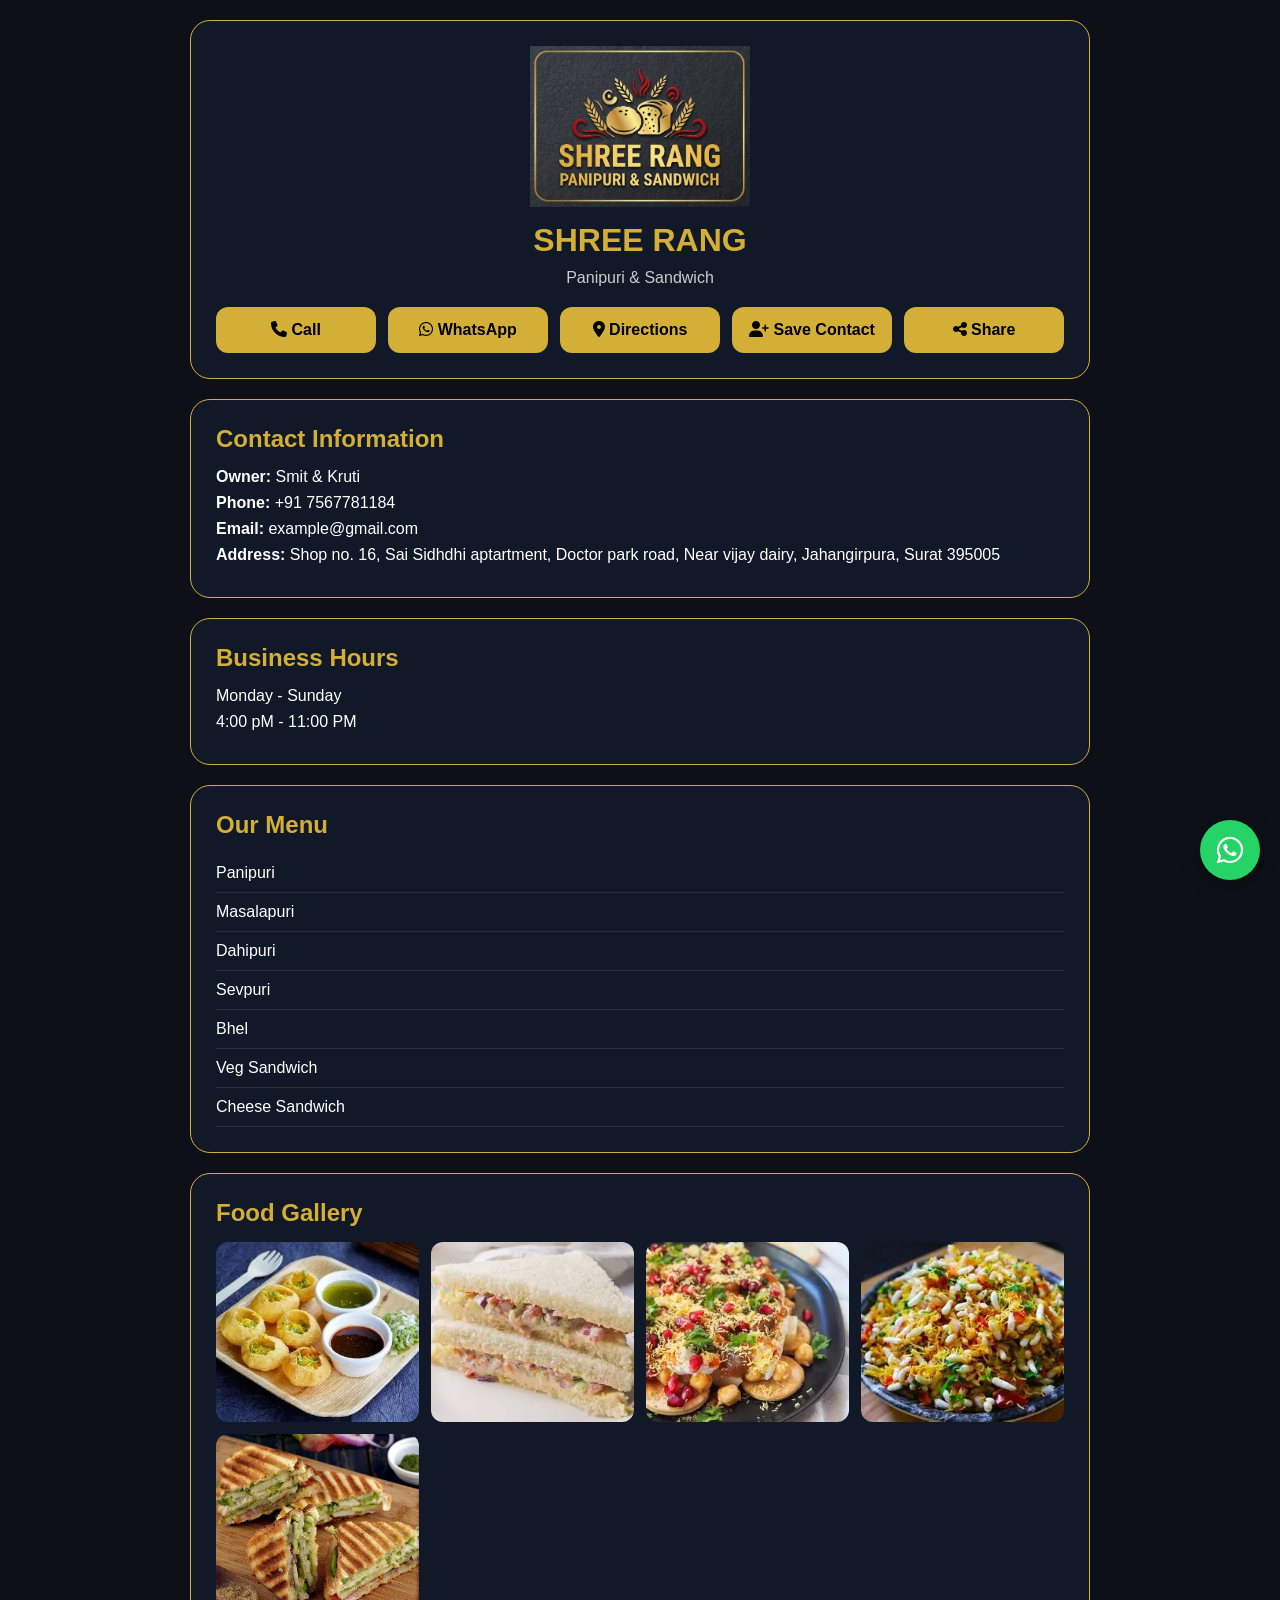
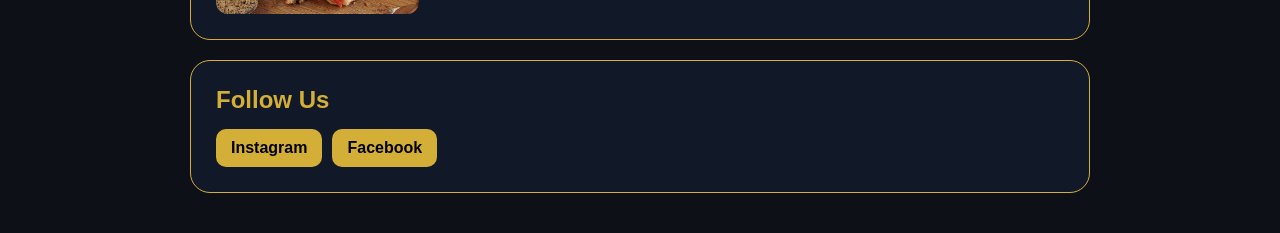
==== index.html @ 5ba2f61e "Add files via upload" ====
<!DOCTYPE html>
<html lang="en">
<head>
<meta charset="UTF-8">
<meta name="viewport" content="width=device-width, initial-scale=1.0">
<title>Business Card</title>

<link rel="stylesheet" href="style.css">

<link rel="stylesheet"
href="https://cdnjs.cloudflare.com/ajax/libs/font-awesome/6.5.1/css/all.min.css">

</head>
<body>

<div class="container">

    <div class="card">

        <img src="images/logo.jpeg" class="logo" alt="Logo">

        <h1>SHREE RANG</h1>

        <p class="tagline">
            Panipuri & Sandwich
        </p>

        <div class="action-buttons">

            <a href="tel:+917567781184" class="btn">
                <i class="fas fa-phone"></i>
                Call
            </a>

            <a href="https://wa.me/7567781184"
               target="_blank"
               class="btn">
                <i class="fab fa-whatsapp"></i>
                WhatsApp
            </a>

            <a href="https://maps.app.goo.gl/PmovwTTZGh7BVFyu7?g_st=ac"
               target="_blank"
               class="btn">
                <i class="fas fa-location-dot"></i>
                Directions
            </a>

            <a href="contact.vcf"
               class="btn">
                <i class="fas fa-user-plus"></i>
                Save Contact
            </a>

            <a href="#"
               onclick="shareCard()"
               class="btn">
                <i class="fas fa-share-alt"></i>
                Share
            </a>

        </div>

    </div>

    <section class="info">

        <h2>Contact Information</h2>

        <p><strong>Owner:</strong> Smit & Kruti</p>

        <p><strong>Phone:</strong> +91 7567781184</p>

        <p><strong>Email:</strong> example@gmail.com</p>

        <p><strong>Address:</strong> Shop no. 16, Sai Sidhdhi aptartment, Doctor park road, Near vijay dairy, Jahangirpura, Surat 395005 </p>

    </section>

    <section class="hours">

        <h2>Business Hours</h2>

        <p>Monday - Sunday</p>

        <p>4:00 pM - 11:00 PM</p>

    </section>

    <section class="menu">

        <h2>Our Menu</h2>

        <ul>

            <li>Panipuri</li>
            <li>Masalapuri</li>
            <li>Dahipuri</li>
            <li>Sevpuri</li>
            <li>Bhel</li>
            <li>Veg Sandwich</li>
            <li>Cheese Sandwich</li>

        </ul>

    </section>

    <section class="gallery">

        <h2>Food Gallery</h2>

        <div class="gallery-grid">

            <img src="images/food1.jpeg">
            <img src="images/food2.jpeg">
            <img src="images/food3.jpeg">
            <img src="images/food4.jpeg">
            <img src="images/food5.jpeg">

        </div>

    </section>

    <section class="social">

        <h2>Follow Us</h2>

        <div class="social-links">

            <a href="#">Instagram</a>
            <a href="#">Facebook</a>
            

        </div>

    </section>

</div>

<a href="https://wa.me/7567781184"
   target="_blank"
   class="floating-whatsapp">

   <i class="fab fa-whatsapp"></i>

</a>

<script>

function shareCard(){

if(navigator.share){

navigator.share({
title:'Business Card',
text:'Check out our Business Card',
url:window.location.href
});

}else{

alert("Sharing not supported");

}

}

</script>

</body>
</html>
---- style.css ----
*{
margin:0;
padding:0;
box-sizing:border-box;
font-family:Arial,sans-serif;
}

body{
background:#0d1117;
color:white;
min-height:100vh;
padding:20px;
}

.container{
width:100%;
max-width:900px;
margin:auto;
}

.card,
.info,
.hours,
.menu,
.gallery,
.social{
background:#111827;
border:1px solid #d4af37;
border-radius:20px;
padding:25px;
margin-bottom:20px;
}

.logo{
width:220px;
max-width:100%;
display:block;
margin:auto;
margin-bottom:15px;
}

h1{
text-align:center;
color:#d4af37;
margin-bottom:10px;
}

.tagline{
text-align:center;
margin-bottom:20px;
color:#ccc;
}

.action-buttons{
display:grid;
grid-template-columns:repeat(auto-fit,minmax(150px,1fr));
gap:12px;
}

.btn{
background:#d4af37;
color:black;
text-decoration:none;
padding:14px;
border-radius:12px;
font-weight:bold;
text-align:center;
transition:.3s;
}

.btn:hover{
transform:scale(1.03);
}

h2{
color:#d4af37;
margin-bottom:15px;
}

.info p,
.hours p{
margin:8px 0;
}

.menu ul{
list-style:none;
}

.menu li{
padding:10px 0;
border-bottom:1px solid rgba(255,255,255,.1);
}

.gallery-grid{
display:grid;
grid-template-columns:repeat(auto-fit,minmax(200px,1fr));
gap:12px;
}

.gallery-grid img{
width:100%;
height:180px;
object-fit:cover;
border-radius:12px;
}

.social-links{
display:flex;
flex-wrap:wrap;
gap:10px;
}

.social-links a{
background:#d4af37;
padding:10px 15px;
border-radius:10px;
text-decoration:none;
color:black;
font-weight:bold;
}

.floating-whatsapp{
position:fixed;
bottom:20px;
right:20px;
width:60px;
height:60px;
background:#25D366;
border-radius:50%;
display:flex;
justify-content:center;
align-items:center;
font-size:30px;
color:white;
text-decoration:none;
box-shadow:0 5px 20px rgba(0,0,0,.3);
z-index:999;
}

@media(max-width:600px){

.logo{
width:170px;
}

.btn{
padding:12px;
font-size:14px;
}

.gallery-grid img{
height:140px;
}

}
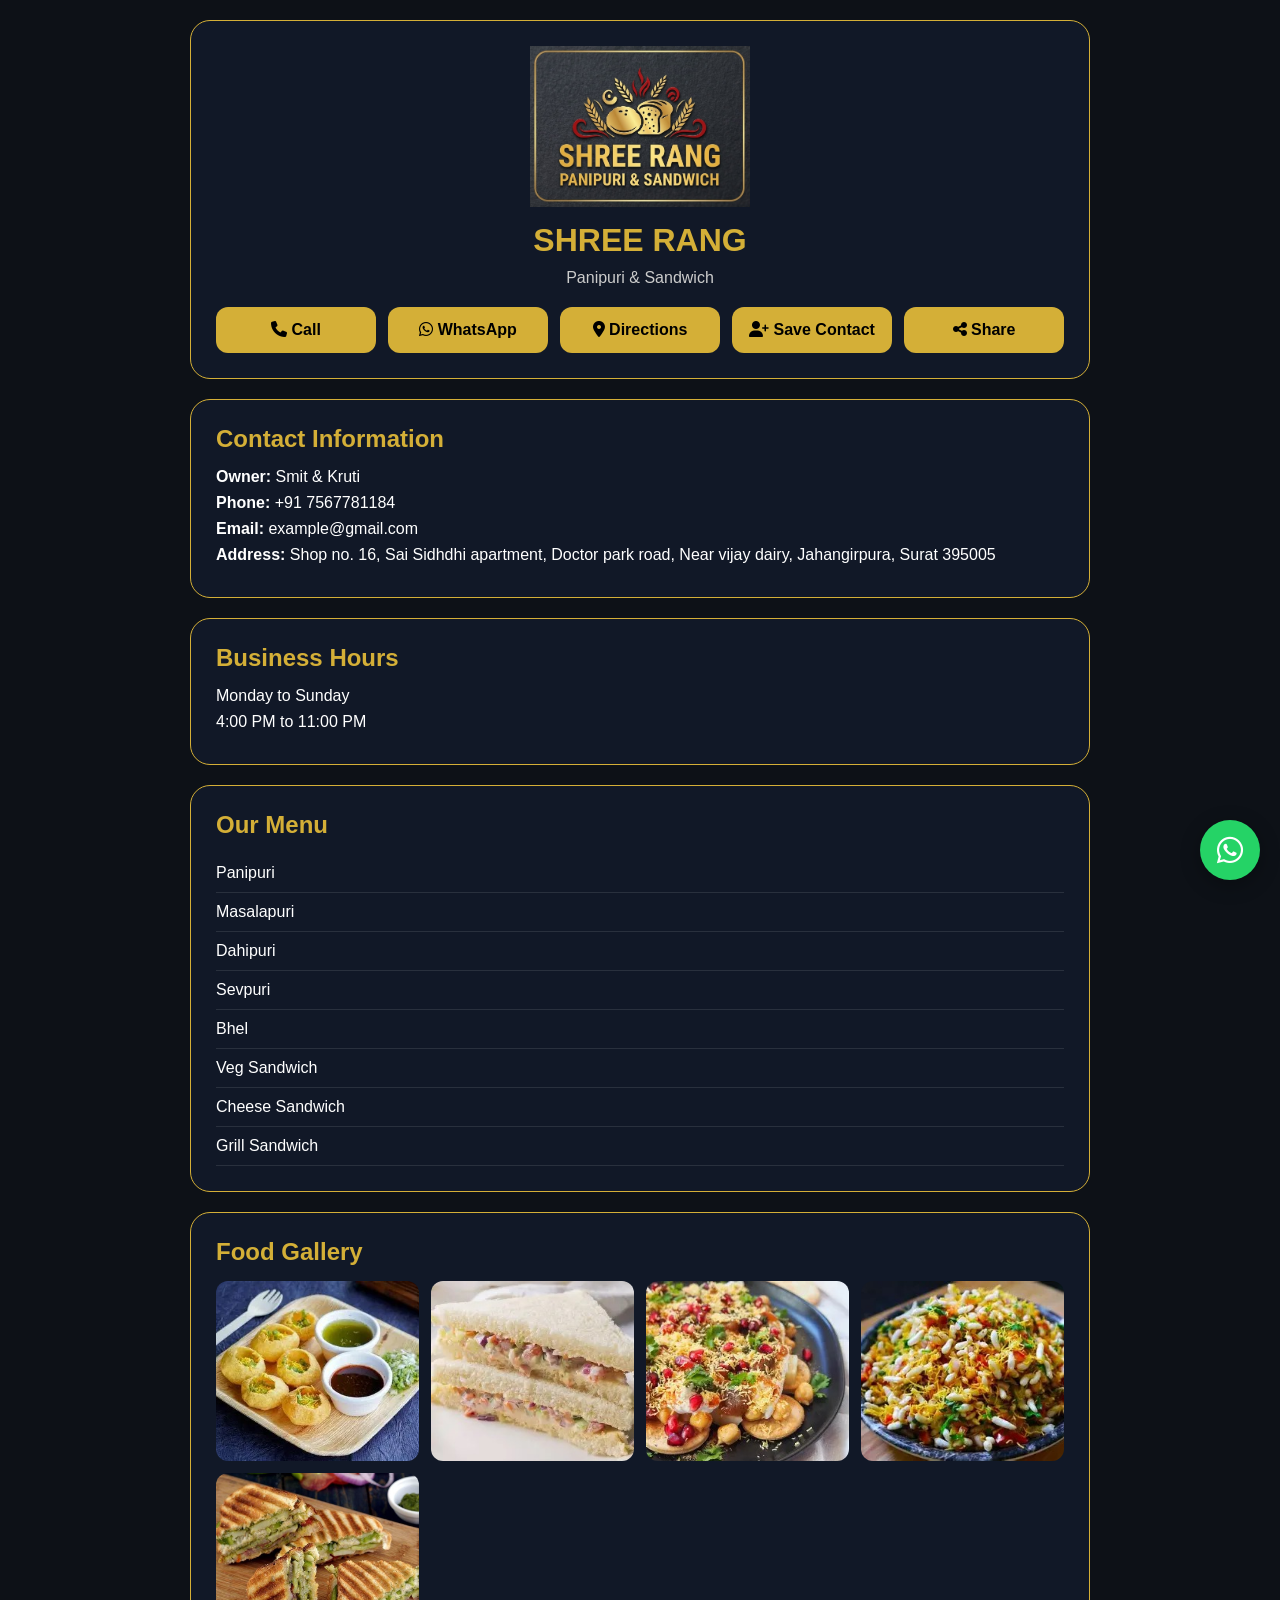
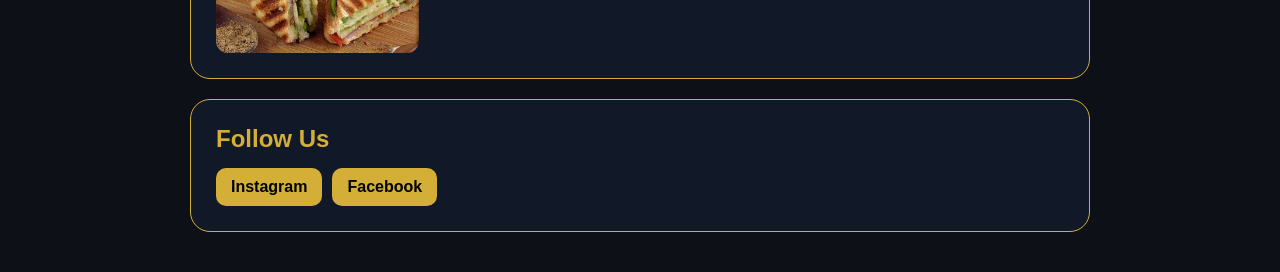
==== commit eb9f40a9: "Update index.html" ====
--- a/index.html
+++ b/index.html
@@ -73,7 +73,7 @@
 
         <p><strong>Email:</strong> example@gmail.com</p>
 
-        <p><strong>Address:</strong> Shop no. 16, Sai Sidhdhi aptartment, Doctor park road, Near vijay dairy, Jahangirpura, Surat 395005 </p>
+        <p><strong>Address:</strong> Shop no. 16, Sai Sidhdhi apartment, Doctor park road, Near vijay dairy, Jahangirpura, Surat 395005 </p>
 
     </section>
 
@@ -81,9 +81,9 @@
 
         <h2>Business Hours</h2>
 
-        <p>Monday - Sunday</p>
+        <p>Monday to Sunday</p>
 
-        <p>4:00 pM - 11:00 PM</p>
+        <p>4:00 PM to 11:00 PM</p>
 
     </section>
 
@@ -100,6 +100,7 @@
             <li>Bhel</li>
             <li>Veg Sandwich</li>
             <li>Cheese Sandwich</li>
+            <li>Grill Sandwich</li>
 
         </ul>
 
@@ -168,4 +169,4 @@
 </script>
 
 </body>
-</html>+</html>
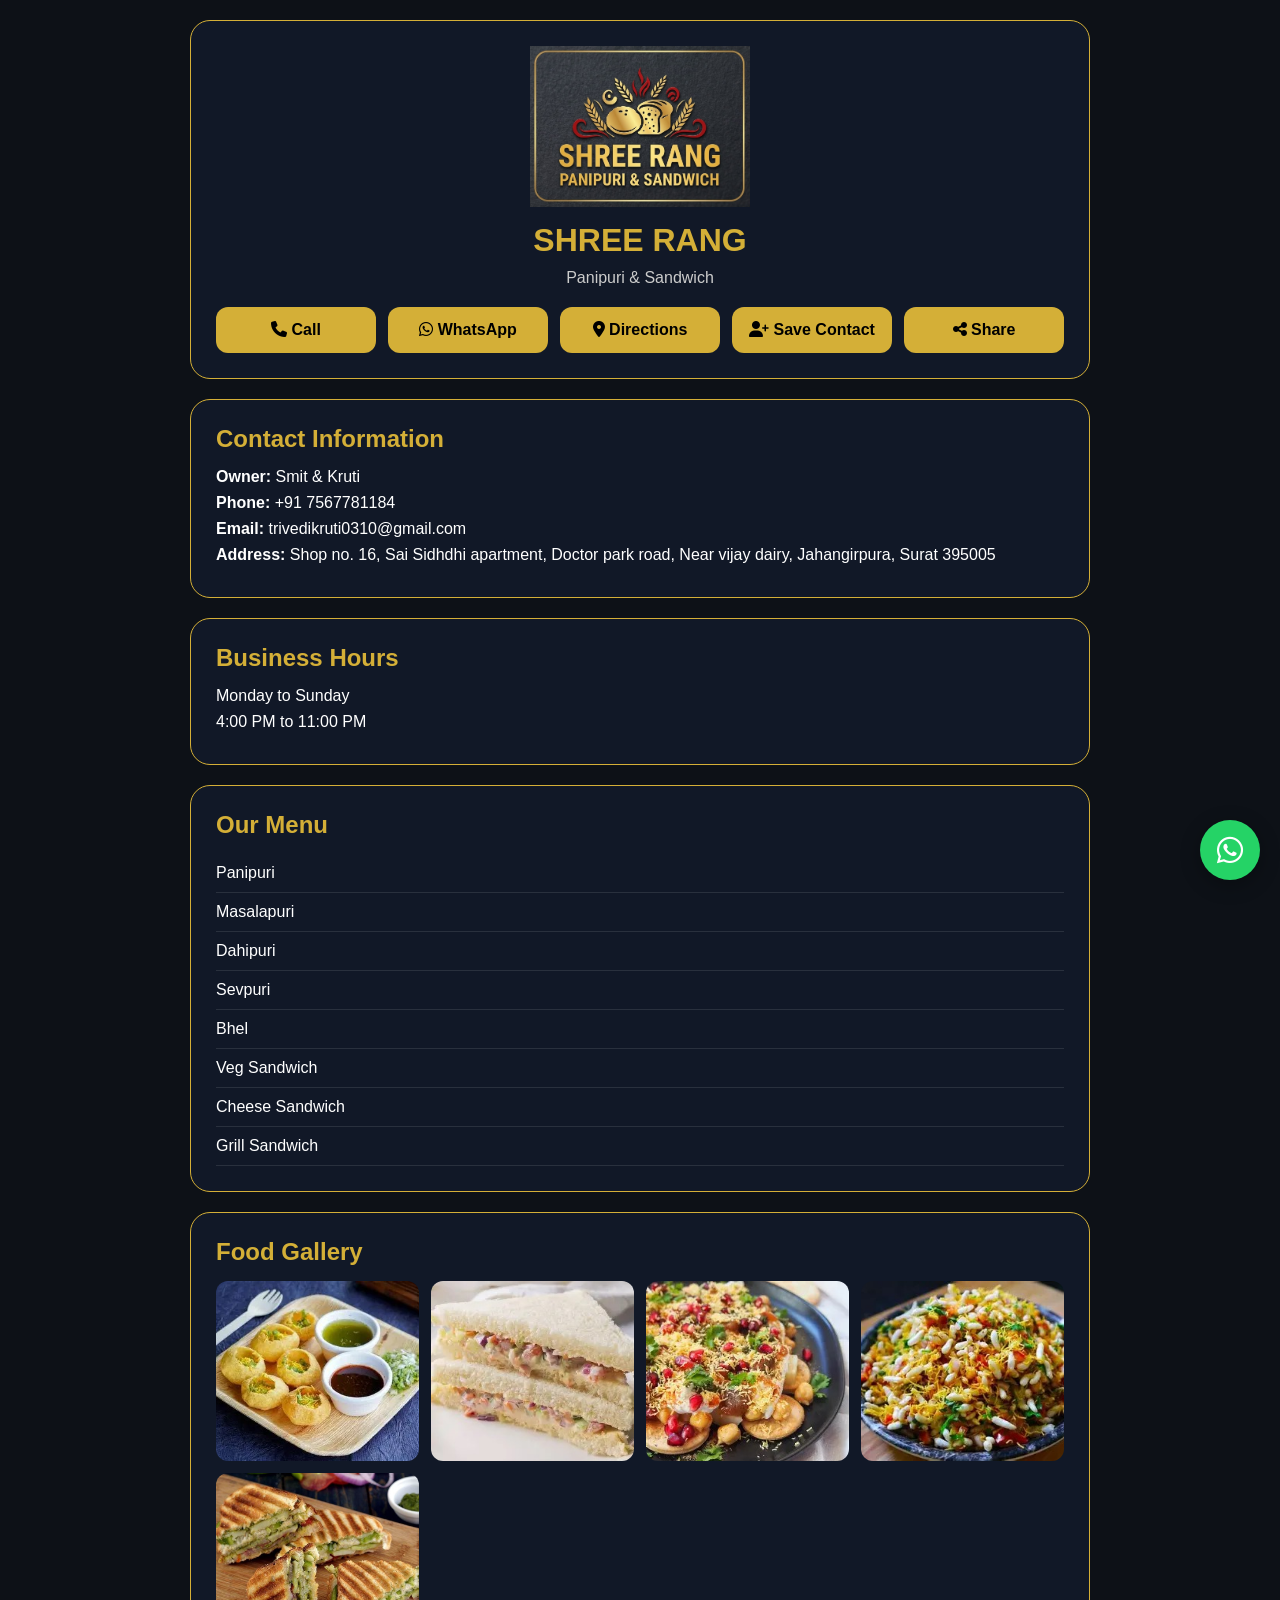
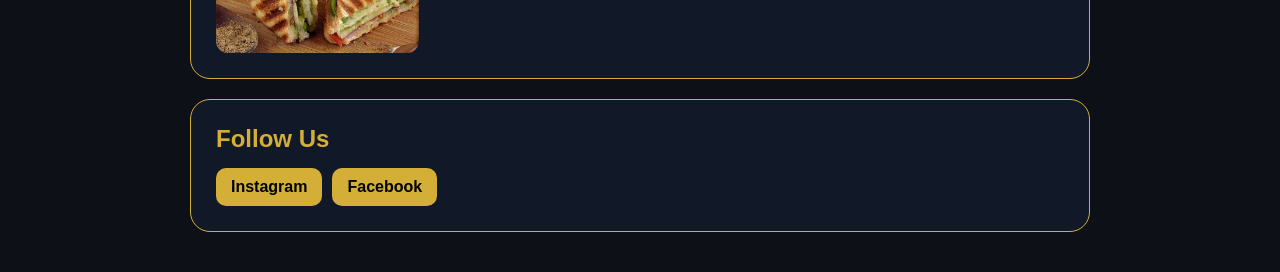
==== commit 417b3839: "Update index.html" ====
--- a/index.html
+++ b/index.html
@@ -71,7 +71,7 @@
 
         <p><strong>Phone:</strong> +91 7567781184</p>
 
-        <p><strong>Email:</strong> example@gmail.com</p>
+        <p><strong>Email:</strong> trivedikruti0310@gmail.com</p>
 
         <p><strong>Address:</strong> Shop no. 16, Sai Sidhdhi apartment, Doctor park road, Near vijay dairy, Jahangirpura, Surat 395005 </p>
 
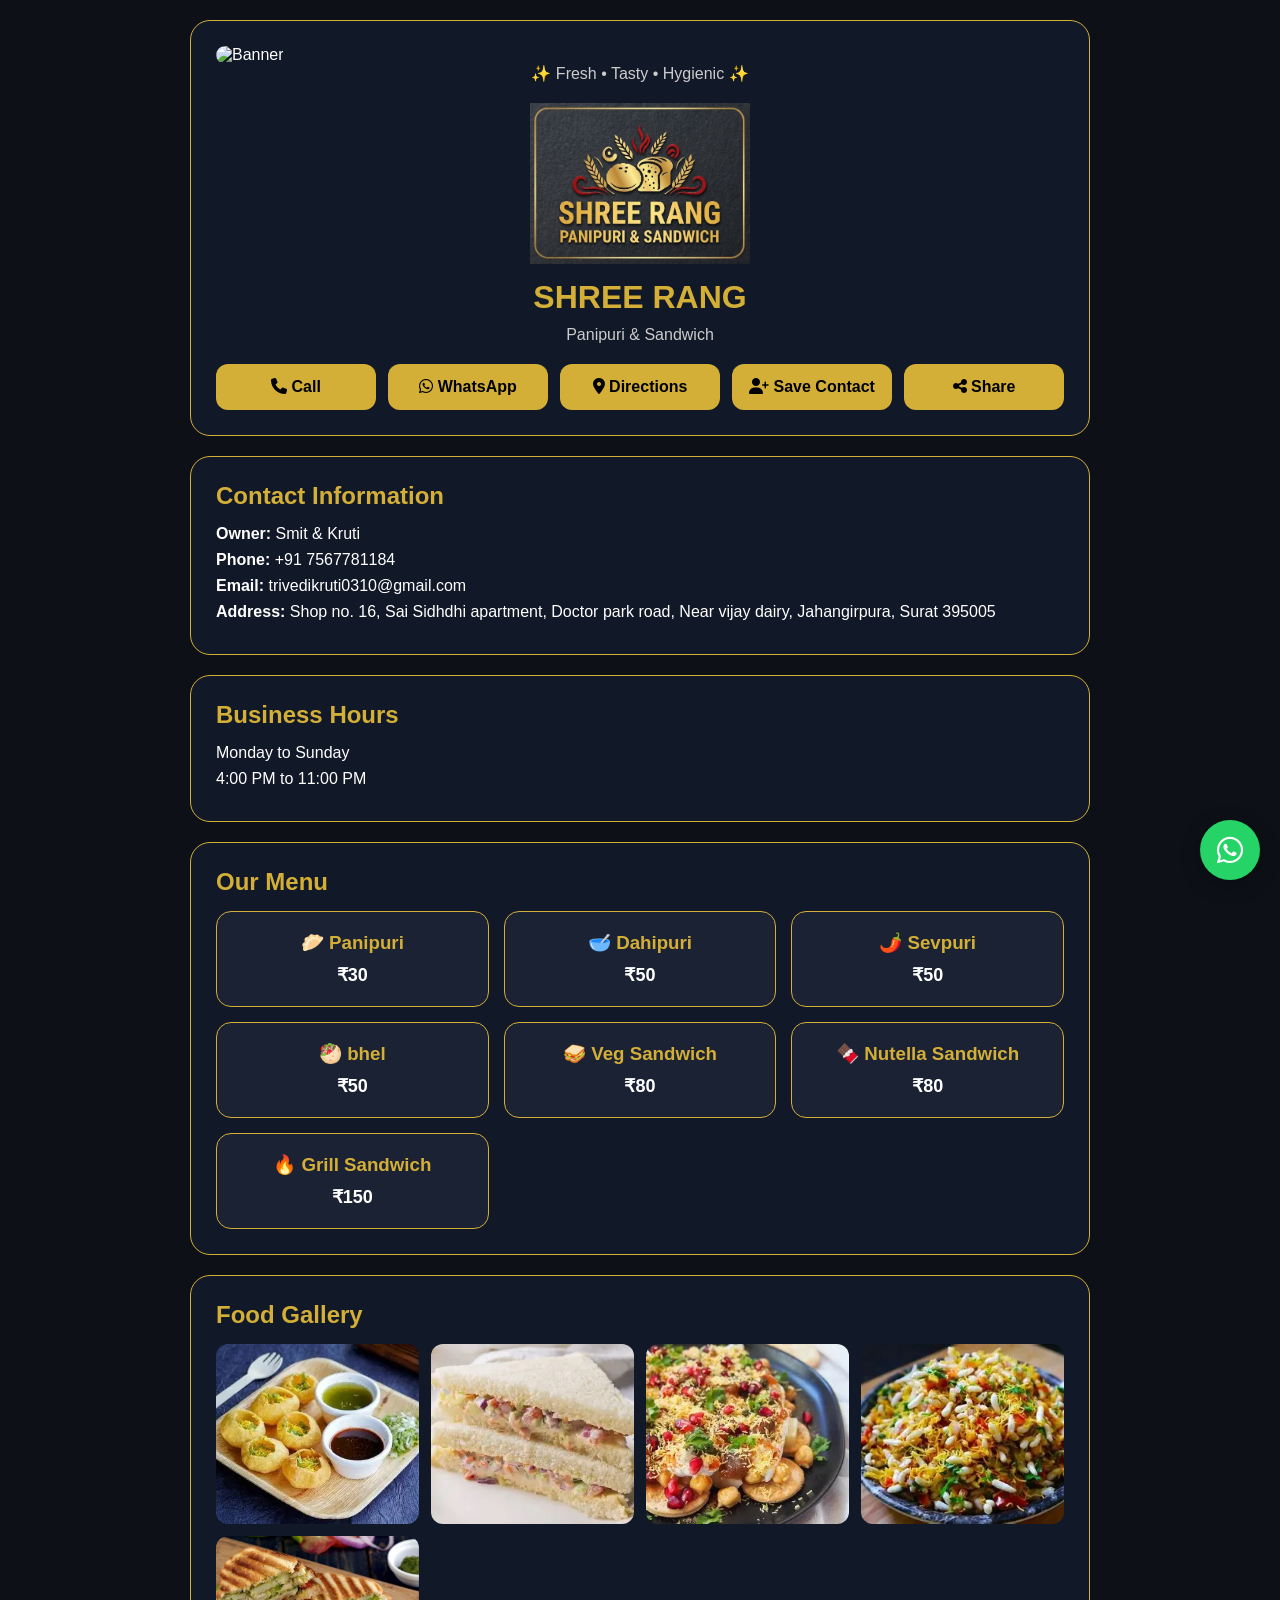
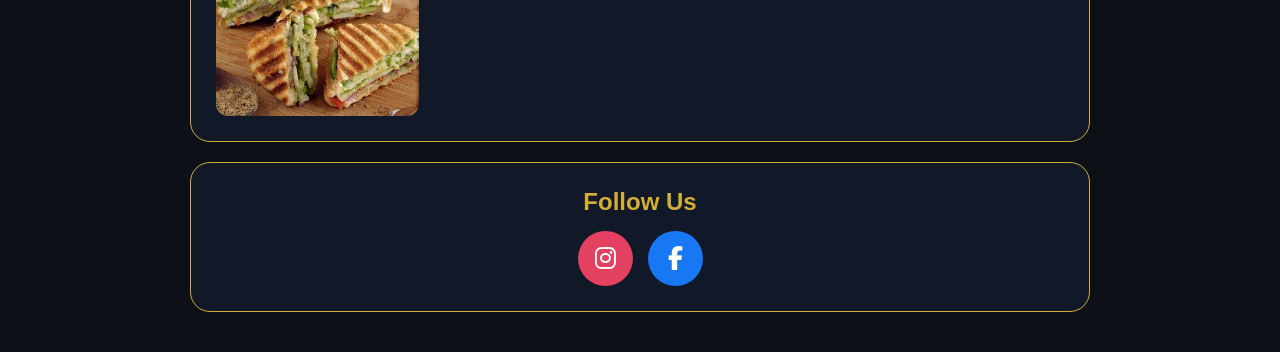
==== commit 4e627bcc: "Add files via upload" ====
--- a/index.html
+++ b/index.html
@@ -5,17 +5,35 @@
 <meta name="viewport" content="width=device-width, initial-scale=1.0">
 <title>Business Card</title>
 
+
+<link rel="icon" href="images/logo.jpeg">
+
 <link rel="stylesheet" href="style.css">
 
 <link rel="stylesheet"
 href="https://cdnjs.cloudflare.com/ajax/libs/font-awesome/6.5.1/css/all.min.css">
 
+<meta property="og:title" content="Shree Rang Panipuri & Sandwich">
+<meta property="og:description" content="Fresh • Tasty • Hygienic">
+<meta property="og:image" content="images/banner.jpg">
+
 </head>
 <body>
 
 <div class="container">
 
     <div class="card">
+  
+          <div class="hero">
+    <img src="images/banner.jpeg" alt="Banner">
+
+   <div class="tagline">
+    ✨ Fresh • Tasty • Hygienic ✨
+</div>
+
+
+
+</div>
 
         <img src="images/logo.jpeg" class="logo" alt="Logo">
 
@@ -87,25 +105,50 @@
 
     </section>
 
-    <section class="menu">
-
-        <h2>Our Menu</h2>
-
-        <ul>
-
-            <li>Panipuri</li>
-            <li>Masalapuri</li>
-            <li>Dahipuri</li>
-            <li>Sevpuri</li>
-            <li>Bhel</li>
-            <li>Veg Sandwich</li>
-            <li>Cheese Sandwich</li>
-            <li>Grill Sandwich</li>
-
-        </ul>
-
-    </section>
-
+   <section class="menu">
+
+<h2>Our Menu</h2>
+
+<div class="menu-grid">
+
+<div class="menu-card">
+    <h3>🥟 Panipuri</h3>
+    <p>₹30</p>
+</div>
+
+<div class="menu-card">
+    <h3>🥣 Dahipuri</h3>
+    <p>₹50</p>
+</div>
+
+<div class="menu-card">
+    <h3>🌶️ Sevpuri</h3>
+    <p>₹50</p>
+</div>
+
+<div class="menu-card">
+    <h3>🥙 bhel</h3>
+    <p>₹50</p>
+</div>
+
+<div class="menu-card">
+    <h3>🥪 Veg Sandwich</h3>
+    <p>₹80</p>
+</div>
+
+<div class="menu-card">
+    <h3>🍫 Nutella Sandwich</h3>
+    <p>₹80</p>
+</div>
+
+<div class="menu-card">
+    <h3>🔥 Grill Sandwich</h3>
+    <p>₹150</p>
+</div>
+
+</div>
+
+</section>
     <section class="gallery">
 
         <h2>Food Gallery</h2>
@@ -122,20 +165,23 @@
 
     </section>
 
-    <section class="social">
-
-        <h2>Follow Us</h2>
-
-        <div class="social-links">
-
-            <a href="#">Instagram</a>
-            <a href="#">Facebook</a>
-            
-
-        </div>
-
-    </section>
-
+   <section class="social">
+
+<h2>Follow Us</h2>
+
+<div class="social-icons">
+
+<a href="YOUR_INSTAGRAM_LINK" target="_blank" class="instagram">
+<i class="fab fa-instagram"></i>
+</a>
+
+<a href="YOUR_FACEBOOK_LINK" target="_blank" class="facebook">
+<i class="fab fa-facebook-f"></i>
+</a>
+
+</div>
+
+</section>
 </div>
 
 <a href="https://wa.me/7567781184"
@@ -169,4 +215,4 @@
 </script>
 
 </body>
-</html>
+</html>
--- a/style.css
+++ b/style.css
@@ -31,6 +31,47 @@
 margin-bottom:20px;
 }
 
+
+    .hero{
+position:relative;
+margin-bottom:20px;
+}
+
+.hero img{
+width:100%;
+height:280px;
+object-fit:cover;
+border-radius:20px;
+}
+
+.hero-overlay{
+position:absolute;
+bottom:0;
+left:0;
+right:0;
+padding:25px;
+background:linear-gradient(
+to top,
+rgba(0,0,0,.85),
+transparent
+);
+border-radius:20px;
+}
+
+.hero-overlay h1{
+color:#fff;
+margin:0;
+font-size:32px;
+}
+
+.hero-overlay p{
+color:#d4af37;
+font-size:18px;
+}
+
+
+
+
 .logo{
 width:220px;
 max-width:100%;
@@ -91,6 +132,37 @@
 border-bottom:1px solid rgba(255,255,255,.1);
 }
 
+
+
+.menu-grid{
+display:grid;
+grid-template-columns:repeat(auto-fit,minmax(220px,1fr));
+gap:15px;
+}
+
+.menu-card{
+background:#1a2233;
+border:1px solid #d4af37;
+border-radius:15px;
+padding:20px;
+text-align:center;
+transition:.3s;
+}
+
+.menu-card:hover{
+transform:translateY(-5px);
+}
+
+.menu-card h3{
+color:#d4af37;
+margin-bottom:10px;
+}
+
+.menu-card p{
+font-size:18px;
+font-weight:bold;
+}
+
 .gallery-grid{
 display:grid;
 grid-template-columns:repeat(auto-fit,minmax(200px,1fr));
@@ -104,21 +176,47 @@
 border-radius:12px;
 }
 
-.social-links{
+.social{
+text-align:center;
+}
+
+.social-icons{
 display:flex;
-flex-wrap:wrap;
-gap:10px;
-}
-
-.social-links a{
-background:#d4af37;
-padding:10px 15px;
-border-radius:10px;
+justify-content:center;
+gap:15px;
+margin-top:15px;
+}
+
+.social-icons a{
+width:55px;
+height:55px;
+border-radius:50%;
+display:flex;
+align-items:center;
+justify-content:center;
+font-size:24px;
+color:white;
 text-decoration:none;
-color:black;
-font-weight:bold;
-}
-
+transition:.3s;
+}
+
+.social-icons a:hover{
+transform:scale(1.1);
+}
+
+.instagram{
+background:#E4405F;
+
+}
+
+.facebook{
+background:#1877F2;
+
+}
+
+.youtube{
+background:#FF0000;
+}
 .floating-whatsapp{
 position:fixed;
 bottom:20px;
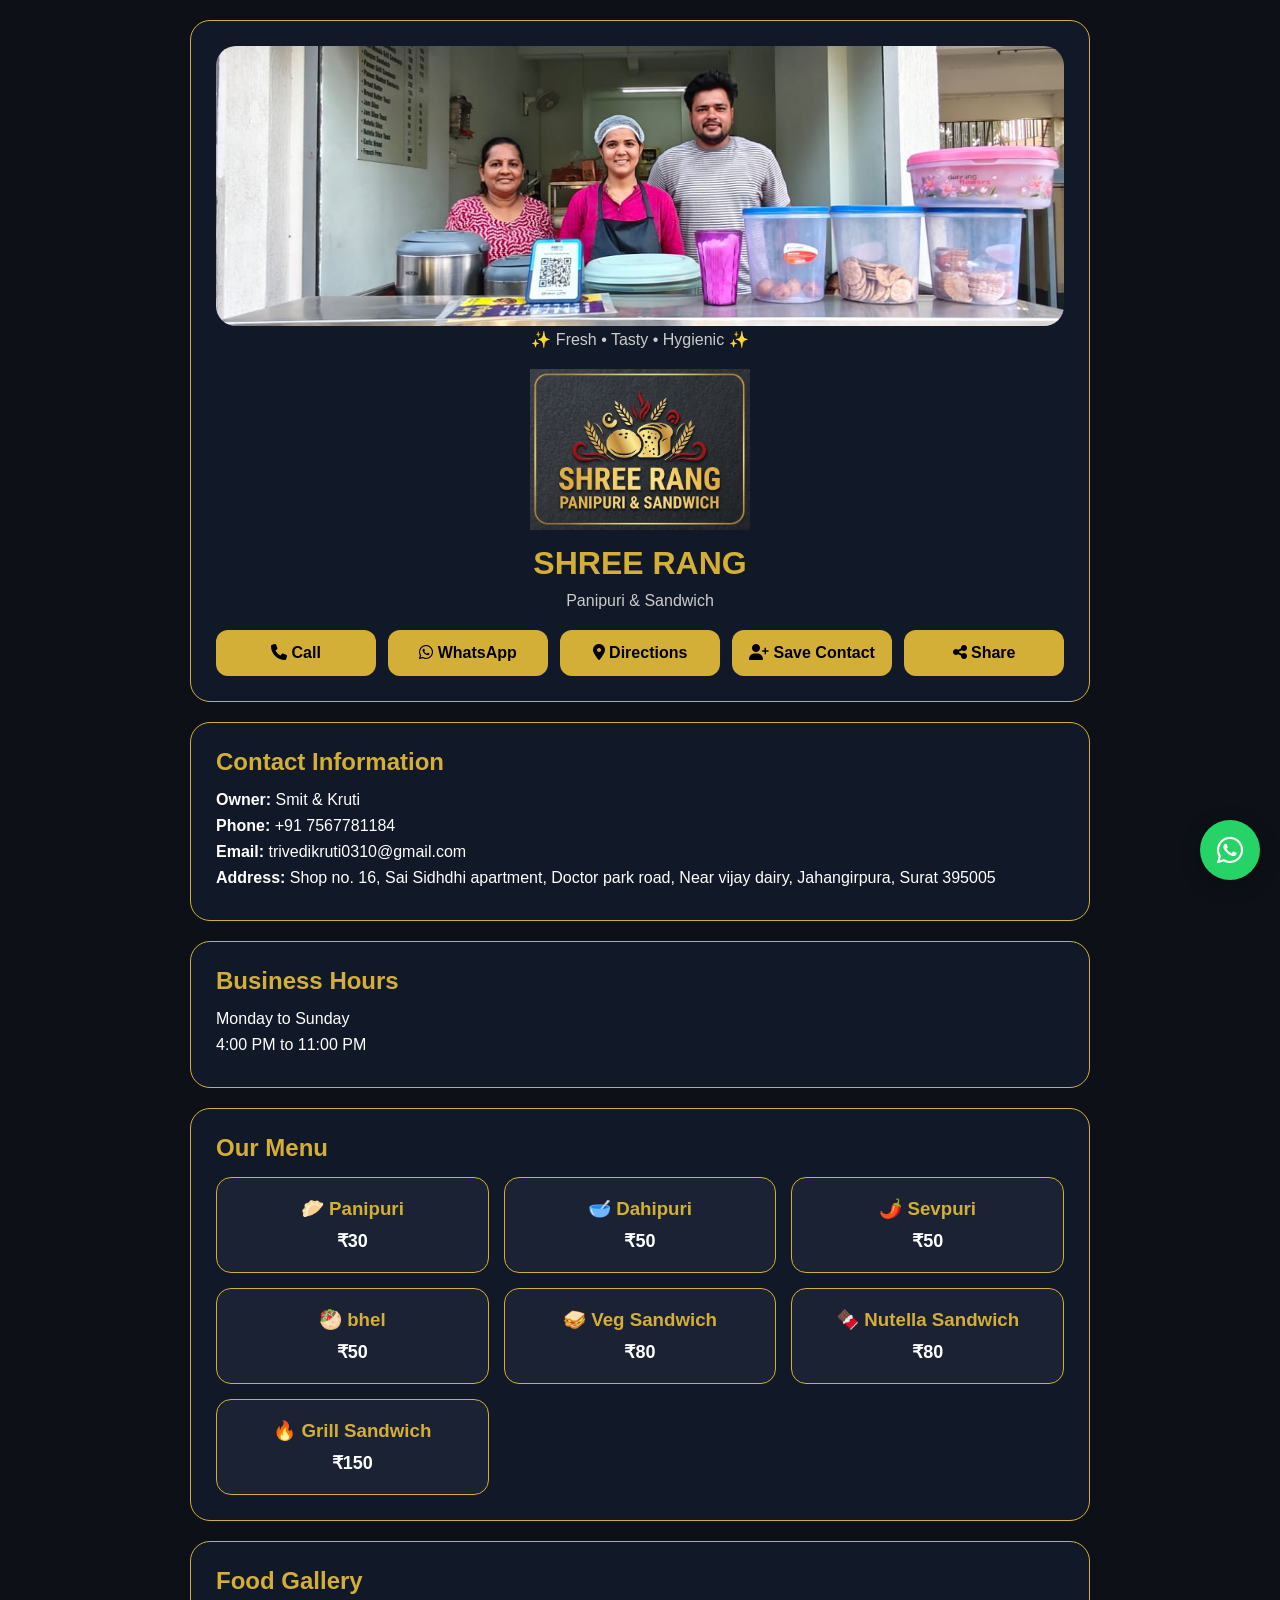
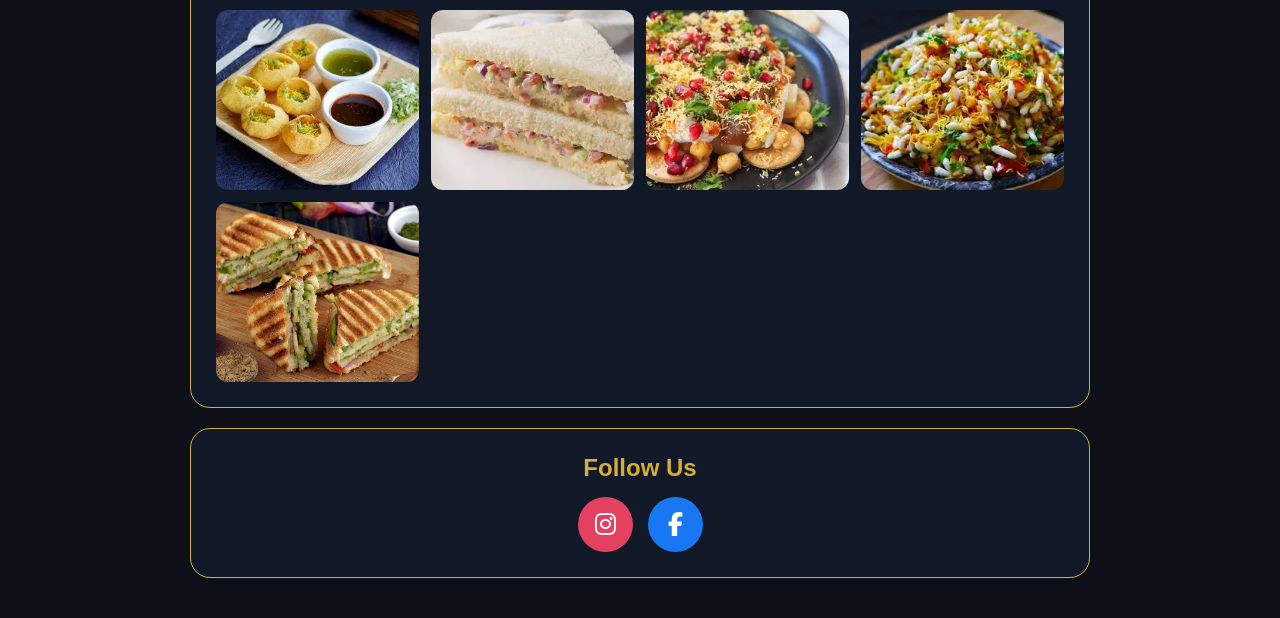
==== commit c8945904: "Update index.html" ====
--- a/index.html
+++ b/index.html
@@ -171,7 +171,7 @@
 
 <div class="social-icons">
 
-<a href="YOUR_INSTAGRAM_LINK" target="_blank" class="instagram">
+<a href="https://www.instagram.com/shree_rang_panipuri_sandwich?igsh=dWc0a280Njdjd3Zj" target="_blank" class="instagram">
 <i class="fab fa-instagram"></i>
 </a>
 
@@ -215,4 +215,4 @@
 </script>
 
 </body>
-</html>+</html>
--- a/style.css
+++ b/style.css
@@ -39,9 +39,20 @@
 
 .hero img{
 width:100%;
-height:280px;
+height:40vw;
+max-height:280px;
+min-height:180px;
 object-fit:cover;
 border-radius:20px;
+}
+
+@media(max-widtht:280px){
+    .hero img{
+        height:50%;
+        width:100%;
+        object-fit:cover;
+        border-radius:20px;
+    }
 }
 
 .hero-overlay{
@@ -250,4 +261,4 @@
 height:140px;
 }
 
-}+}
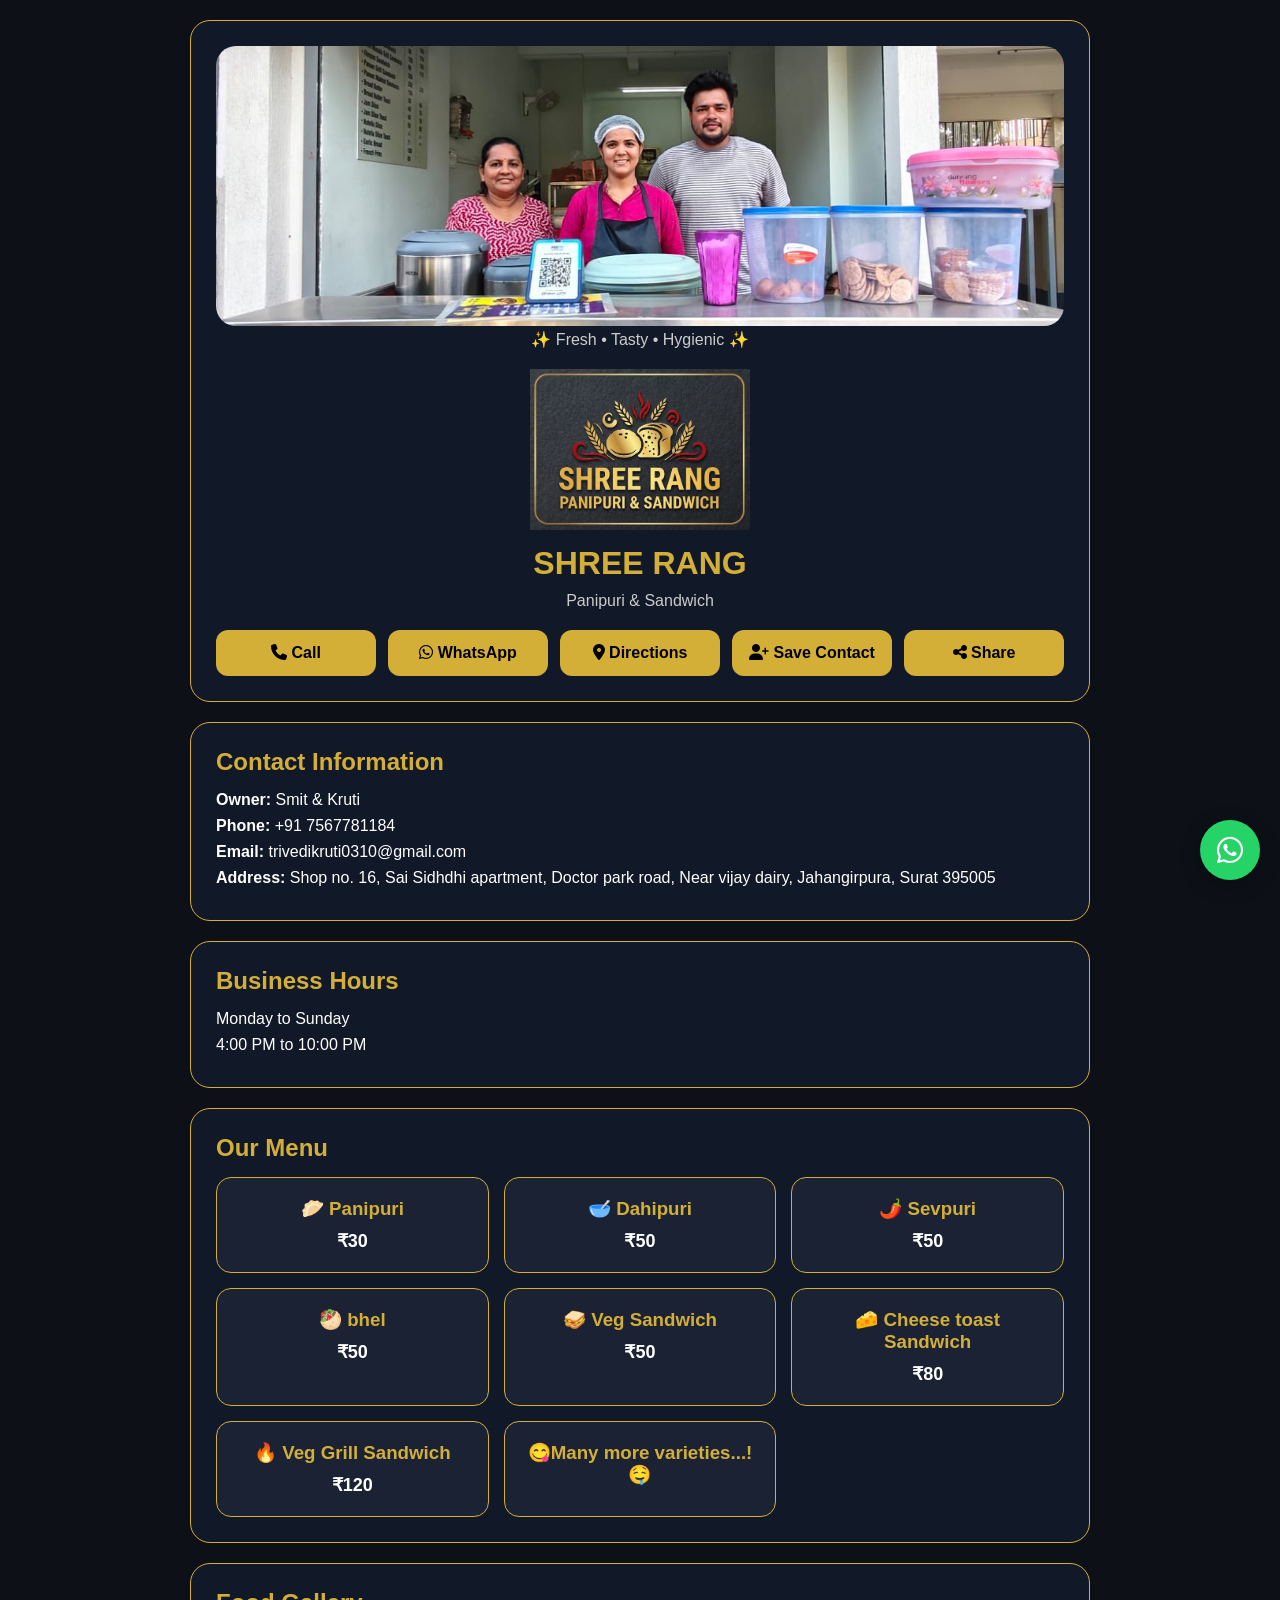
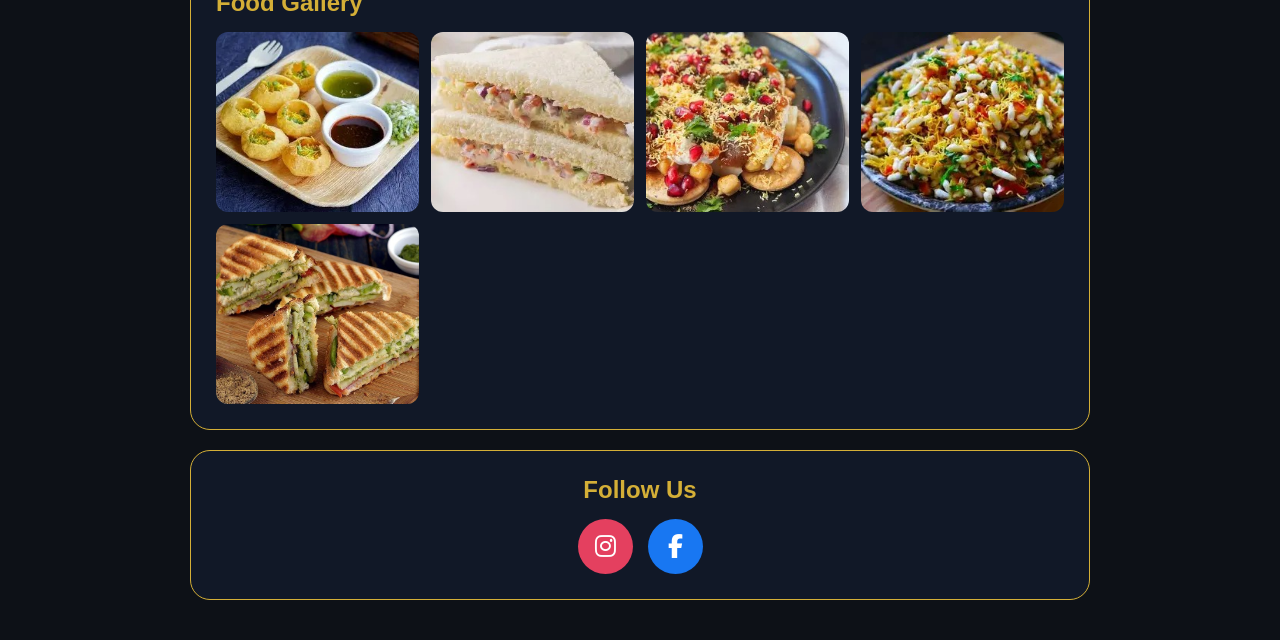
==== commit be8e65d9: "Update index.html" ====
--- a/index.html
+++ b/index.html
@@ -101,7 +101,7 @@
 
         <p>Monday to Sunday</p>
 
-        <p>4:00 PM to 11:00 PM</p>
+        <p>4:00 PM to 10:00 PM</p>
 
     </section>
 
@@ -133,17 +133,21 @@
 
 <div class="menu-card">
     <h3>🥪 Veg Sandwich</h3>
+    <p>₹50</p>
+</div>
+
+<div class="menu-card">
+    <h3>🧀 Cheese toast Sandwich</h3>
     <p>₹80</p>
 </div>
 
 <div class="menu-card">
-    <h3>🍫 Nutella Sandwich</h3>
-    <p>₹80</p>
-</div>
-
-<div class="menu-card">
-    <h3>🔥 Grill Sandwich</h3>
-    <p>₹150</p>
+    <h3>🔥 Veg Grill Sandwich</h3>
+    <p>₹120</p>
+</div>
+
+    <div class="menu-card">
+    <h3>😋Many more varieties...!🤤</h3>
 </div>
 
 </div>
